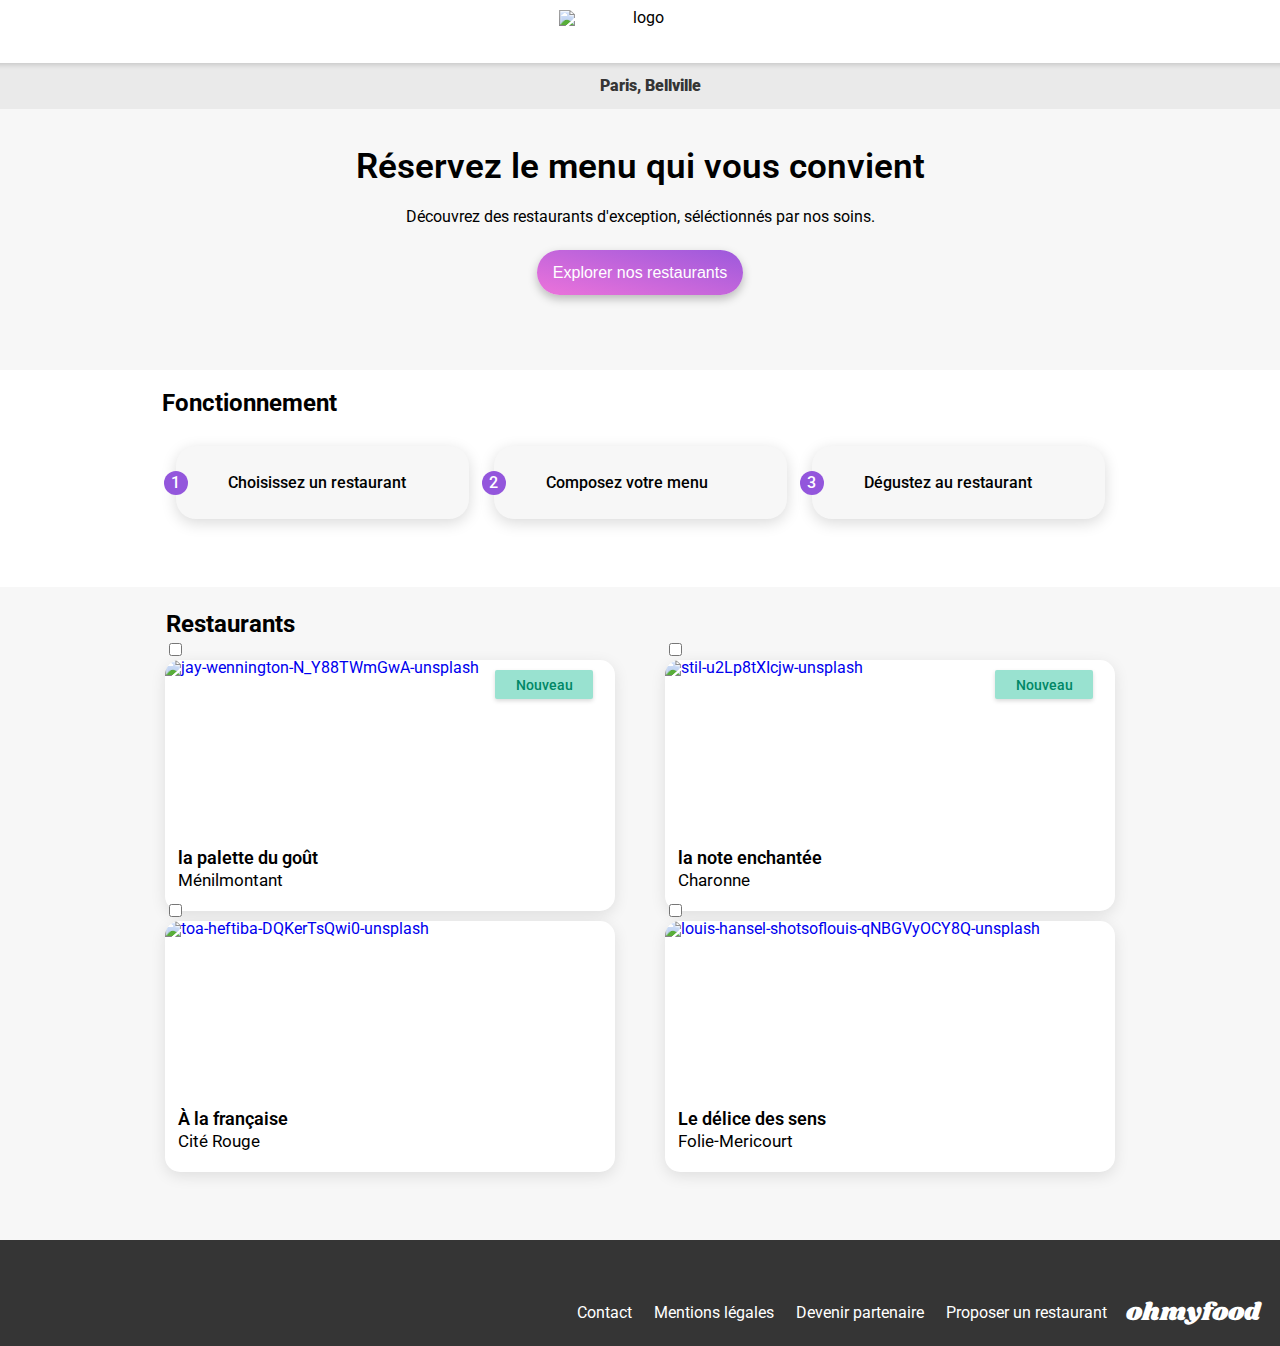
==== index.html @ e945ff22 "v1.0" ====
<!DOCTYPE html>
<html lang="fr">
<html>
    <head>
        <meta charset="UTF-8" />
        <meta name="viewport" content="width=device-width, initial-scale=1.0">
        <link rel="stylesheet" href="public/css/main.css">
        <link rel="stylesheet" href="https://cdnjs.cloudflare.com/ajax/libs/font-awesome/6.2.1/css/all.min.css"
        integrity="sha512-MV7K8+y+gLIBoVD59lQIYicR65iaqukzvf/nwasF0nqhPay5w/9lJmVM2hMDcnK1OnMGCdVK+iQrJ7lzPJQd1w=="
        crossorigin="anonymous" referrerpolicy="no-referrer" />
        <link rel="preconnect" href="https://fonts.googleapis.com">
        <link rel="preconnect" href="https://fonts.gstatic.com" crossorigin>
        <link href="https://fonts.googleapis.com/css2?family=Roboto:wght@300;400;500;700;900&family=Shrikhand&display=swap" rel="stylesheet">
        <title>ohmyfood</title>
    </head>
        
    <body>
        <header>
            <img src="public/img/logo/ohmyfood.png" alt="logo">
        </header>
        <main>
            <section class="localisation">
                <i class="fa-solid fa-location-dot"></i>
                <p>Paris, Bellville</p>
            </section>
            <section class="reserver">
                <h1>Réservez le menu qui vous convient</h1>
                <p>Découvrez des restaurants d'exception, séléctionnés par nos soins.</p>
                <button class="button-default">Explorer nos restaurants</button>
                <span class="loader"></span>
            </section>
            <section class="fonctionnement-section">
                <div class="fonctionnement-section__title">
                    <h2>Fonctionnement</h2>
                </div>
                <div class="fonctionnement">
                    <div class="fonctionnement__box">
                        <div class="fonctionnement__box__sphere">
                            <p>1</p>
                        </div>
                        <i class="fa-solid fa-mobile-screen-button"></i>
                        <p>Choisissez un restaurant</p>
                    </div>
                    <div class="fonctionnement__box">
                        <div class="fonctionnement__box__sphere">
                            <p>2</p>
                        </div>
                        <i class="fa-solid fa-list-ul"></i>
                        <p>Composez votre menu</p>
                    </div>
                    <div class="fonctionnement__box">
                        <div class="fonctionnement__box__sphere">
                            <p>3</p>
                        </div>
                        <i class="fa-solid fa-store"></i>
                        <p>Dégustez au restaurant</p>
                    </div>
                </div>
            </section>
            <section class="diners-section">
                <h2>Restaurants</h2>
                <div class="column">
                    <div class="diners-section__box">
                        <p class="new disable new1">Nouveau</p>
                        <div class="heartbox">
                            <input type="checkbox" id="heart1"/>
                            <label for="heart1">
                                <i class="fa-regular fa-heart heart-empty"></i>
                                <i class="fa-sharp fa-solid fa-heart heart-full"></i>
                            </label>
                        </div>
                        <a class="diners-section__box__diner" href="la-palette-du-gout.html">
                            <img src="public/img/Restaurants/jay-wennington-N_Y88TWmGwA-unsplash.jpg" alt="jay-wennington-N_Y88TWmGwA-unsplash">
                            <div class="diners-section__box__diner__resume">
                                <h3>la palette du goût</h3>
                                <p>Ménilmontant</p>
                            </div>
                        </a>
                    </div>
                    <div class="diners-section__box">
                        <p class="new disable new2">Nouveau</p>
                        <div class="heartbox">
                            <input type="checkbox" id="heart2"/>
                            <label for="heart2">
                                <i class="fa-regular fa-heart heart-empty"></i>
                                <i class="fa-sharp fa-solid fa-heart heart-full"></i>
                            </label>
                        </div>
                        <a class="diners-section__box__diner" href="La-note-enchantée.html">
                            <img src="public/img/Restaurants/stil-u2Lp8tXIcjw-unsplash.jpg" alt="stil-u2Lp8tXIcjw-unsplash">
                            <div class="diners-section__box__diner__resume">
                                <h3>la note enchantée</h3>
                                <p>Charonne</p>
                            </div>
                        </a>
                    </div>
                </div>
                <div class="column">
                    <div class="diners-section__box">
                        <p class="new disable new3">Nouveau</p>
                        <div class="heartbox">
                            <input type="checkbox" id="heart3"/>
                            <label for="heart3">
                                <i class="fa-regular fa-heart heart-empty"></i>
                                <i class="fa-sharp fa-solid fa-heart heart-full"></i>
                            </label>
                        </div>
                        <a class="diners-section__box__diner" href="À-la-française.html">
                            <img src="public/img/Restaurants/toa-heftiba-DQKerTsQwi0-unsplash.jpg" alt="toa-heftiba-DQKerTsQwi0-unsplash">
                            <div class="diners-section__box__diner__resume">
                                <h3>À la française</h3>
                                <p>Cité Rouge</p>
                            </div>
                        </a>
                    </div>
                    <div class="diners-section__box">
                        <p class="new disable new4">Nouveau</p>
                        <div class="heartbox">
                            <input type="checkbox" id="heart4"/>
                            <label for="heart4">
                                <i class="fa-regular fa-heart heart-empty"></i>
                                <i class="fa-sharp fa-solid fa-heart heart-full"></i>
                            </label>
                        </div>
                        <a class="diners-section__box__diner" href="Le-délice-des-sens.html">
                            <img src="public/img/Restaurants/louis-hansel-shotsoflouis-qNBGVyOCY8Q-unsplash.jpg" alt="louis-hansel-shotsoflouis-qNBGVyOCY8Q-unsplash">
                            <div class="diners-section__box__diner__resume">
                                <h3>Le délice des sens</h3>
                                <p>Folie-Mericourt</p>
                            </div>
                        </a>
                    </div>
                </div>
            </section>
        </main>
        <footer>
            <h2>ohmyfood</h2>
            <div>
                <i class="fa-solid fa-utensils"></i>
                <a href="">Proposer un restaurant</a>
           </div>
           <div>
                <i class="fa-solid fa-handshake-angle"></i>
                <a href="">Devenir partenaire</a>
           </div>
            <a href="">Mentions légales</a>
            <a href="mailto:ohmyfood@mail.fr">Contact</a>
        </footer>
    </body>
</html>
---- public/css/main.css ----
html, body, div, span, applet, object, iframe,
h1, h2, h3, h4, h5, h6, p, blockquote, pre,
a, abbr, acronym, address, big, cite, code,
del, dfn, em, img, ins, kbd, q, s, samp,
small, strike, strong, sub, sup, tt, var,
b, u, i, center,
dl, dt, dd, ol, ul, li,
fieldset, form, label, legend,
table, caption, tbody, tfoot, thead, tr, th, td,
article, aside, canvas, details, embed,
figure, figcaption, footer, header, hgroup,
menu, nav, output, ruby, section, summary,
time, mark, audio, video {
  margin: 0;
  padding: 0;
  border: 0;
  font-size: 100%;
  font: inherit;
  font-family: "Roboto", sans-serif;
  vertical-align: baseline;
}

article, aside, details, figcaption, figure,
footer, header, hgroup, menu, nav, section {
  display: block;
}

body {
  line-height: 1;
}

ol, ul {
  list-style: none;
}

blockquote, q {
  quotes: none;
}

blockquote:before, blockquote:after,
q:before, q:after {
  content: "";
  content: none;
}

table {
  border-collapse: collapse;
  border-spacing: 0;
}

.button-default {
  background: linear-gradient(193.33deg, #9356DC -11.44%, #FF79DA 123.93%);
  box-shadow: 0px 4px 10px rgba(0, 0, 0, 0.25);
  border-radius: 25px;
  border: none;
  padding: 13px 16px 13px 16px;
  font-style: normal;
  font-weight: 500;
  font-size: 16px;
  line-height: 19px;
  display: flex;
  align-items: center;
  text-align: center;
  color: #FFFFFF;
}

.new3 {
  display: none;
}

.new4 {
  display: none;
}

header {
  height: 63px;
  width: 100%;
  text-align: center;
  display: flex;
  flex-direction: row;
  justify-content: center;
  align-items: center;
  background: #FFFFFF;
}
header a {
  position: absolute;
  color: black;
  left: 5%;
  top: 24px;
}
header img {
  width: 162px;
  height: 44px;
  object-fit: scale-down;
}

footer {
  display: flex;
  flex-direction: column;
  background-color: #353535;
  gap: 16px;
  color: white;
  padding: 20px;
}
footer h2 {
  font-family: "Shrikhand";
  font-weight: 400;
  font-size: 25px;
  line-height: 26px;
  color: white;
}
footer a {
  text-decoration: none;
  padding: 3px;
  color: white;
}
@media (min-width: 944px) {
  footer {
    flex-direction: row-reverse;
    align-items: center;
    padding-top: 60px;
  }
}

.localisation {
  display: flex;
  align-items: center;
  justify-content: center;
  background-color: #EAEAEA;
  color: #353535;
  padding: 15px;
  gap: 20px;
  font-weight: 1000;
  box-shadow: inset 1px 12px 5px -10px rgba(0, 0, 0, 0.15);
}

.reserver {
  background-color: #F7F7F7;
  display: flex;
  flex-direction: column;
  justify-content: center;
  align-items: center;
  padding: 40px 25px 50px 25px;
  gap: 15px;
}
.reserver h1 {
  font-size: 24px;
  text-align: center;
  font-weight: 600;
}
.reserver p {
  text-align: center;
  margin-bottom: 15px;
}
@media (min-width: 1024px) {
  .reserver {
    padding: 40px 25px 50px 25px;
    gap: 25px;
  }
  .reserver h1 {
    width: 900px;
    font-size: 35px;
  }
  .reserver p {
    margin: 0px;
  }
}

.fonctionnement-section {
  display: flex;
  flex-direction: column;
  align-items: center;
}
.fonctionnement-section h2 {
  margin: 1px 175px 1px 1px;
  font-weight: 700;
  font-size: 24px;
  padding: 20px 0px 20px 0px;
}
.fonctionnement-section .fonctionnement {
  display: flex;
  flex-direction: column;
  align-items: center;
  justify-content: center;
  padding: 10px 0px 68px 0px;
  gap: 25px;
}
.fonctionnement-section .fonctionnement__box {
  display: flex;
  flex-direction: row;
  align-items: center;
  background: #F7F7F7;
  box-shadow: 0px 4px 15px rgba(0, 0, 0, 0.15);
  border-radius: 20px;
  height: 73px;
  width: 273px;
  padding-left: 30px;
  padding-right: 30px;
  font-weight: 500;
  gap: 20px;
  text-align: center;
}
.fonctionnement-section .fonctionnement__box__sphere {
  display: flex;
  justify-content: center;
  align-items: center;
  background-color: #9356DC;
  color: white;
  border-radius: 100%;
  width: 24px;
  height: 24px;
  text-align: center;
  margin-left: -42px;
}
.fonctionnement-section .fonctionnement__box .fa-store {
  color: #9356DC;
}
.fonctionnement-section .fonctionnement__box .fa-mobile-screen-button {
  color: #7E7E7E;
}
.fonctionnement-section .fonctionnement__box .fa-list-ul {
  color: #7E7E7E;
}
@media (min-width: 1024px) {
  .fonctionnement-section .fonctionnement__box {
    flex-direction: row;
    width: 233px;
  }
}
@media (min-width: 1024px) {
  .fonctionnement-section .fonctionnement {
    flex-direction: row;
  }
}
@media (min-width: 1024px) {
  .fonctionnement-section__title {
    display: flex;
    align-items: flex-start;
    flex-wrap: wrap;
  }
  .fonctionnement-section__title h2 {
    padding: 20px 0px 20px 0px;
    margin-left: -478px;
  }
}

.diners-section {
  display: flex;
  flex-direction: column;
  align-items: center;
  padding: 15px 15px 50px 15px;
  background-color: #F7F7F7;
}
.diners-section h2 {
  margin: 0px 216px -30px 0px;
  font-weight: 700;
  font-size: 24px;
}
.diners-section__box {
  height: 270px;
}
.diners-section__box .new {
  background: #99E2D0;
  box-shadow: 0px 2px 4px rgba(0, 0, 0, 0.15);
  border-radius: 2px;
  font-style: normal;
  font-weight: 500;
  font-size: 14px;
  line-height: 16px;
  text-align: center;
  color: #008766;
  padding: 7px 9px 6px 9px;
  width: 80px;
  position: relative;
  top: 60px;
  left: 230px;
}
@media (min-width: 1024px) {
  .diners-section__box .new {
    left: 330px;
  }
}
.diners-section__box .heart {
  background-color: #FFFFFF;
  border: none;
  position: relative;
  top: 217px;
  left: 290px;
}
@media (min-width: 1024px) {
  .diners-section__box .heart {
    left: 390px;
  }
}
.diners-section__box .disabled {
  display: none;
}
.diners-section__box i {
  font-size: 21px;
}
.diners-section__box__diner {
  display: flex;
  flex-direction: column;
  width: 345px;
  height: 251px;
  background: #FFFFFF;
  box-shadow: 0px 4px 15px rgba(0, 0, 0, 0.1);
  border-radius: 15px;
  text-decoration: none;
}
.diners-section__box__diner img {
  width: 345px;
  height: 70%;
  border-radius: 15px 15px 0px 0px;
  object-fit: cover;
}
.diners-section__box__diner__resume {
  display: flex;
  flex-direction: column;
  padding: 13px;
  text-decoration: none;
  color: black;
  gap: 5px;
}
.diners-section__box__diner__resume h3 {
  font-size: 18px;
  font-weight: 600;
}
.diners-section__box__diner__resume p {
  font-size: 17px;
}
@media (min-width: 1024px) {
  .diners-section__box {
    width: 450px;
  }
  .diners-section__box__diner {
    width: 450px;
  }
  .diners-section__box__diner img {
    width: 450px;
  }
}
@media (min-width: 1024px) {
  .diners-section {
    flex-direction: column;
    align-items: center;
    gap: 20px;
    padding-bottom: 70px;
  }
  .diners-section .column {
    display: flex;
    flex-direction: row;
    gap: 50px;
  }
  .diners-section h2 {
    margin: 10px 833px -46px 14px;
  }
}

.tete img {
  width: 100%;
  height: 275px;
  object-fit: cover;
}

.carte {
  display: flex;
  flex-direction: column;
  align-items: center;
  justify-content: center;
  background-color: #F7F7F7;
  border-radius: 40px 40px 0px 0px;
  position: relative;
  top: -60px;
  padding: 30px 15px 50px 15px;
}
.carte .big-button {
  margin-top: 30px;
  padding: 15px 50px 15px 50px;
}
@media (min-width: 1024px) {
  .carte {
    width: 78%;
    margin: 0% 10% 0% 10%;
  }
}

.title {
  display: flex;
  flex-direction: row;
  gap: 30px;
  margin-bottom: 30px;
}
.title h1 {
  font-family: "Shrikhand";
  font-size: 28px;
}
.title .heart {
  background-color: #F7F7F7;
  border: none;
  font-size: 22px;
}
.title .disabled {
  display: none;
}

.menu {
  display: flex;
  flex-direction: column;
  justify-content: center;
  gap: 12px;
  width: 100%;
}
.menu__title h3 {
  padding: 12px;
  font-size: 21px;
  font-variant-caps: all-small-caps;
}
.menu__plats {
  display: flex;
  flex-direction: column;
  justify-content: center;
  gap: 5px;
  padding: 15px;
  height: 40px;
  background: white;
  box-shadow: 0px 4.01149px 15.0431px rgba(0, 0, 0, 0.1);
  border-radius: 15.0431px;
}
.menu__plats h3 {
  font-weight: 600;
  font-size: 15px;
  line-height: 21px;
}
.menu__plats p {
  font-size: 14px;
}
.menu__plats b {
  font-size: 15px;
  font-weight: 600;
  margin: -21px 0px 0px 280px;
}
@media (min-width: 1024px) {
  .menu {
    width: 60%;
  }
}

.footer-diners {
  margin-top: -60px;
}
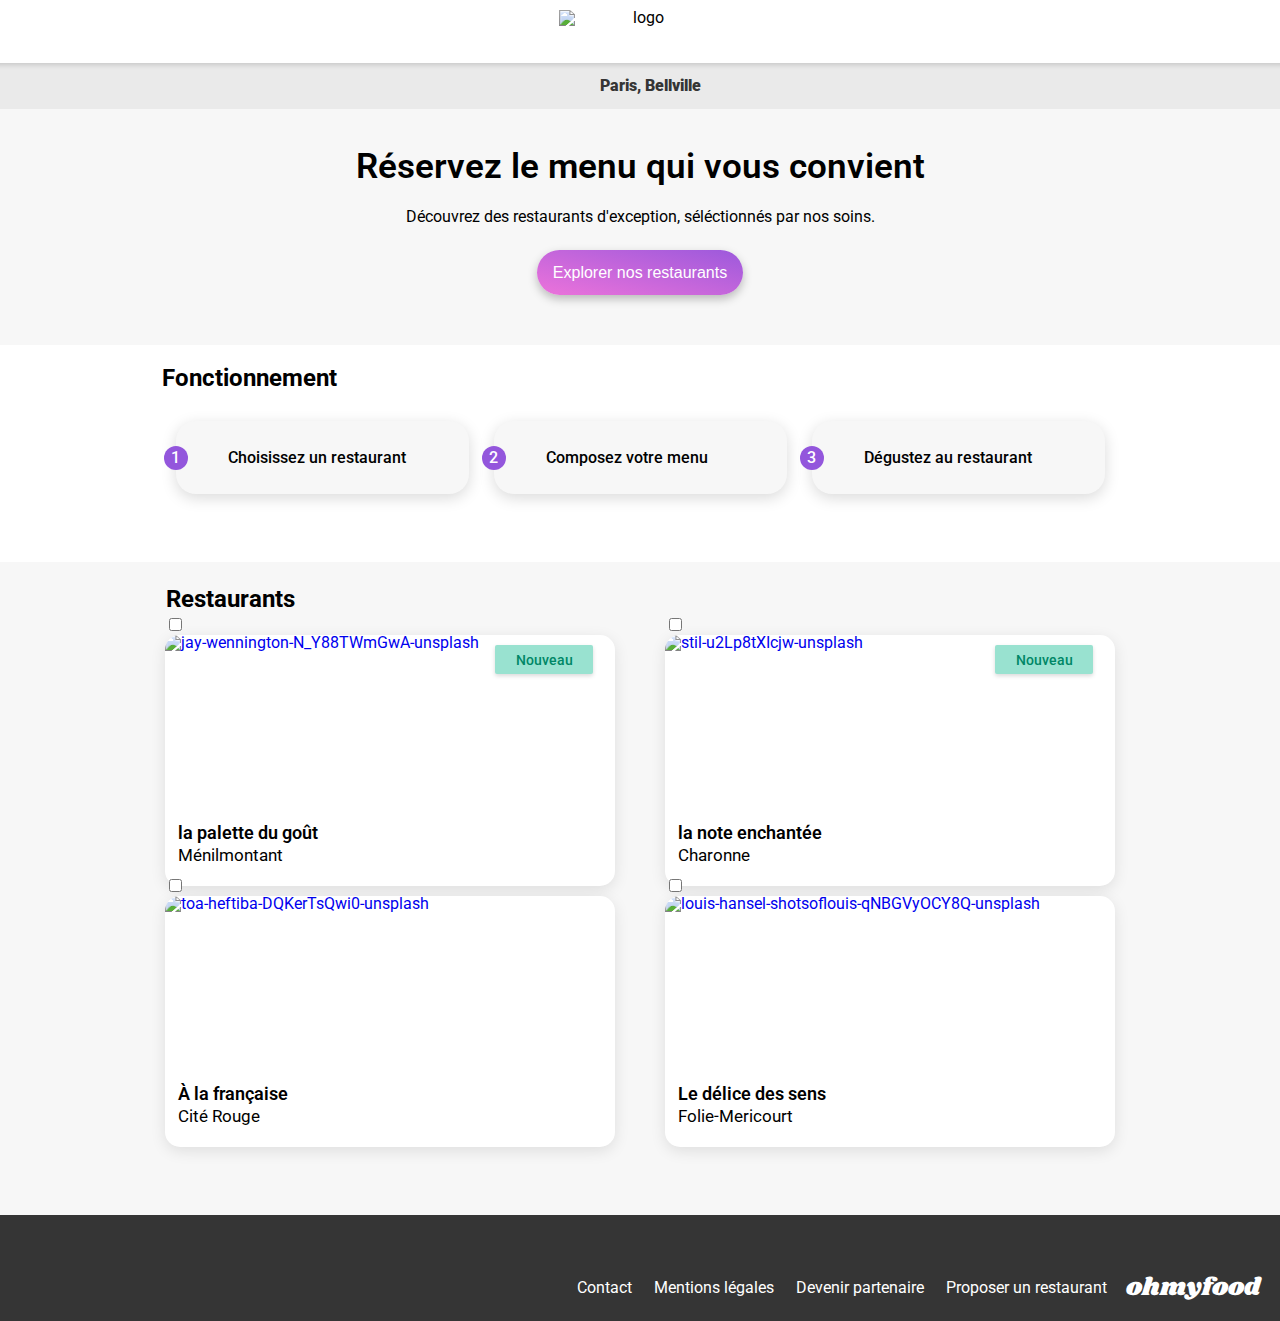
==== commit 3f257137: "GitHub Page" ====
--- a/index.html
+++ b/index.html
@@ -16,9 +16,12 @@
         
     <body>
         <header>
-            <img src="public/img/logo/ohmyfood.png" alt="logo">
+            <img src="../public/img/logo/ohmyfood.png" alt="logo">
         </header>
         <main>
+            <div class="loader-div">
+                <span class="loader"></span>
+            </div>
             <section class="localisation">
                 <i class="fa-solid fa-location-dot"></i>
                 <p>Paris, Bellville</p>
@@ -27,7 +30,6 @@
                 <h1>Réservez le menu qui vous convient</h1>
                 <p>Découvrez des restaurants d'exception, séléctionnés par nos soins.</p>
                 <button class="button-default">Explorer nos restaurants</button>
-                <span class="loader"></span>
             </section>
             <section class="fonctionnement-section">
                 <div class="fonctionnement-section__title">
@@ -70,7 +72,7 @@
                             </label>
                         </div>
                         <a class="diners-section__box__diner" href="la-palette-du-gout.html">
-                            <img src="public/img/Restaurants/jay-wennington-N_Y88TWmGwA-unsplash.jpg" alt="jay-wennington-N_Y88TWmGwA-unsplash">
+                            <img src="../public/img/Restaurants/jay-wennington-N_Y88TWmGwA-unsplash.jpg" alt="jay-wennington-N_Y88TWmGwA-unsplash">
                             <div class="diners-section__box__diner__resume">
                                 <h3>la palette du goût</h3>
                                 <p>Ménilmontant</p>
@@ -87,7 +89,7 @@
                             </label>
                         </div>
                         <a class="diners-section__box__diner" href="La-note-enchantée.html">
-                            <img src="public/img/Restaurants/stil-u2Lp8tXIcjw-unsplash.jpg" alt="stil-u2Lp8tXIcjw-unsplash">
+                            <img src="../public/img/Restaurants/stil-u2Lp8tXIcjw-unsplash.jpg" alt="stil-u2Lp8tXIcjw-unsplash">
                             <div class="diners-section__box__diner__resume">
                                 <h3>la note enchantée</h3>
                                 <p>Charonne</p>
@@ -106,7 +108,7 @@
                             </label>
                         </div>
                         <a class="diners-section__box__diner" href="À-la-française.html">
-                            <img src="public/img/Restaurants/toa-heftiba-DQKerTsQwi0-unsplash.jpg" alt="toa-heftiba-DQKerTsQwi0-unsplash">
+                            <img src="../public/img/Restaurants/toa-heftiba-DQKerTsQwi0-unsplash.jpg" alt="toa-heftiba-DQKerTsQwi0-unsplash">
                             <div class="diners-section__box__diner__resume">
                                 <h3>À la française</h3>
                                 <p>Cité Rouge</p>
@@ -123,7 +125,7 @@
                             </label>
                         </div>
                         <a class="diners-section__box__diner" href="Le-délice-des-sens.html">
-                            <img src="public/img/Restaurants/louis-hansel-shotsoflouis-qNBGVyOCY8Q-unsplash.jpg" alt="louis-hansel-shotsoflouis-qNBGVyOCY8Q-unsplash">
+                            <img src="../public/img/Restaurants/louis-hansel-shotsoflouis-qNBGVyOCY8Q-unsplash.jpg" alt="louis-hansel-shotsoflouis-qNBGVyOCY8Q-unsplash">
                             <div class="diners-section__box__diner__resume">
                                 <h3>Le délice des sens</h3>
                                 <p>Folie-Mericourt</p>
